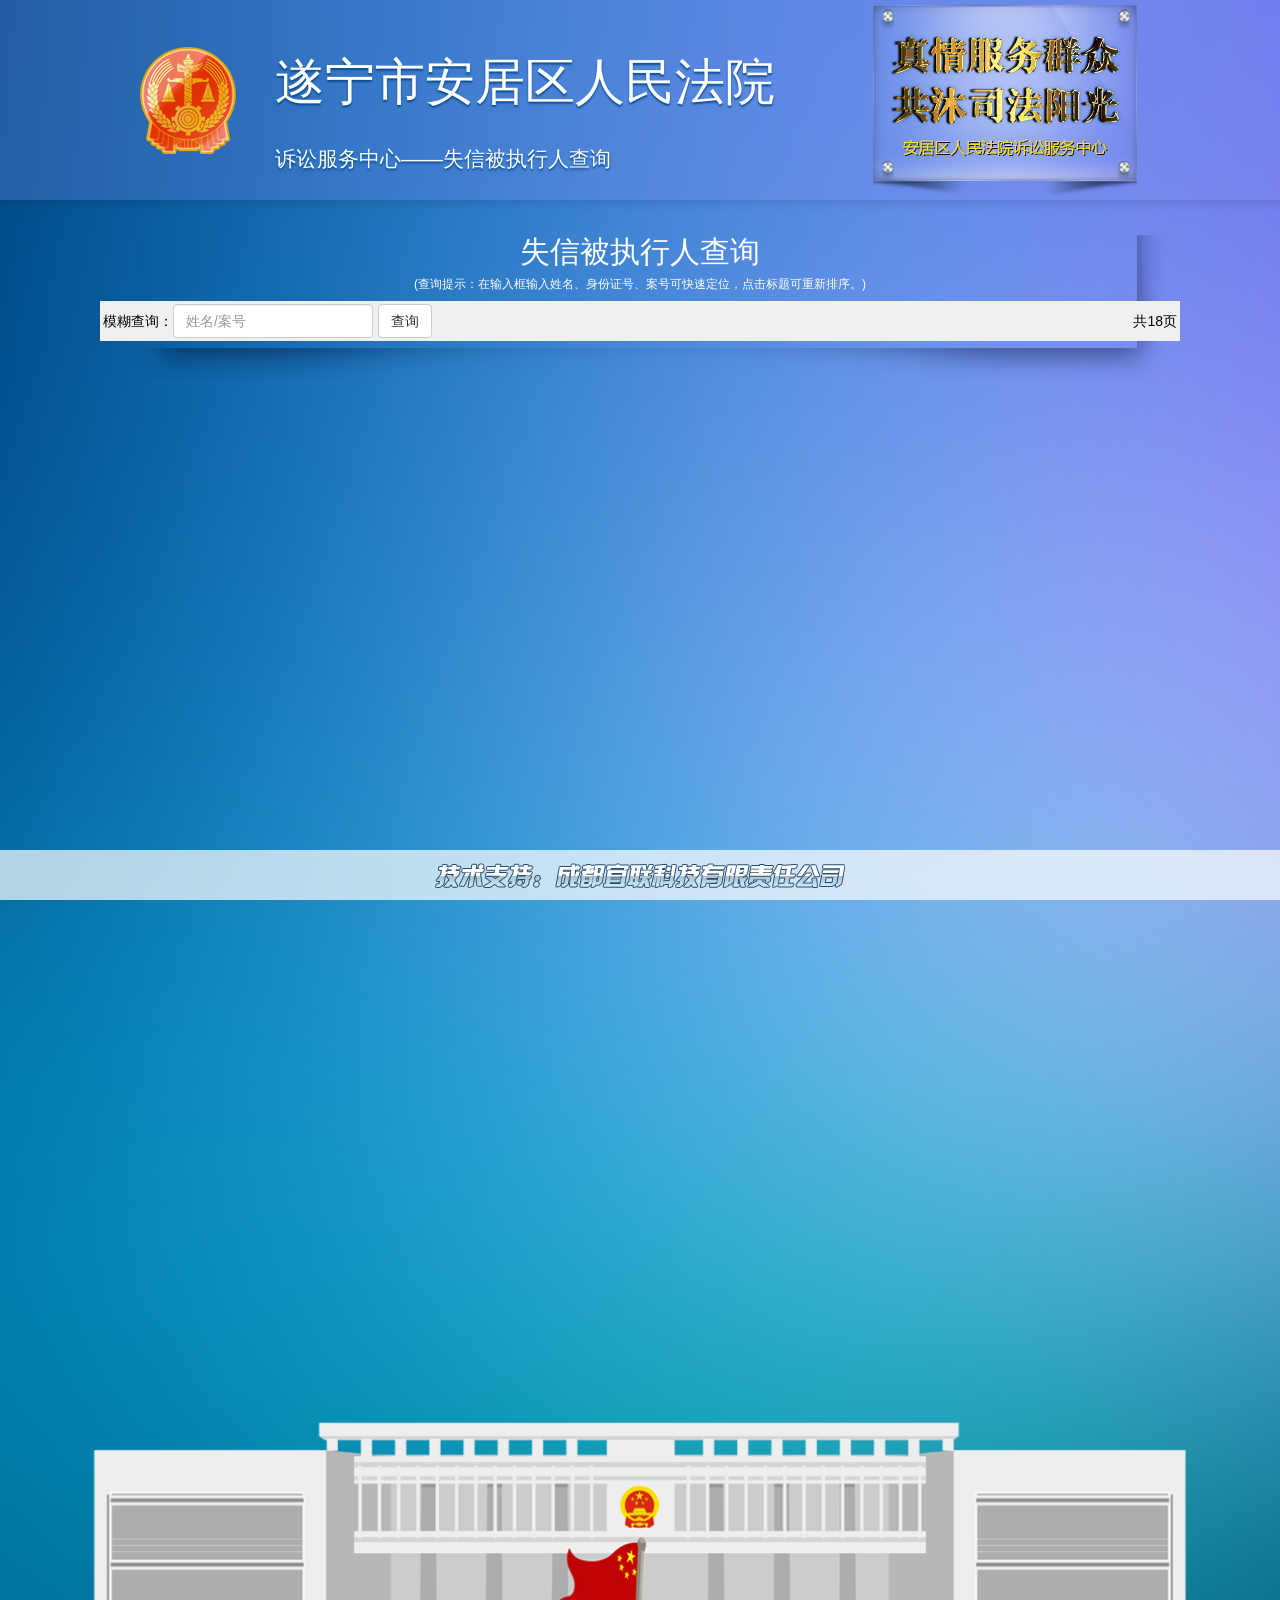
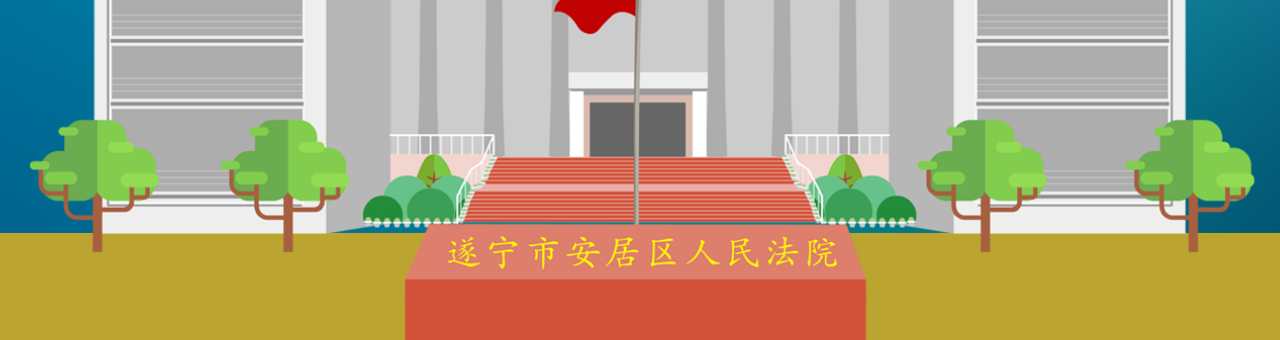
==== Web/shixin/index.html @ 96f82536 "mbmhjmhjmjhkh" ====
﻿<!DOCTYPE html>
<html>
<head>
    <meta charset="utf-8">
    <meta name="viewport" content="width=device-width, initial-scale=1.0, maximum-scale=1, user-scalable=no">
    <meta name="description" content="">
    <meta name="Copyright" content="宜联科技" />
    <meta name="author" content="">

    <link rel="shortcut icon" href="../images/favicon/favicon.png" type="image/x-icon">
    <link rel="icon" href="../images/favicon/favicon.png" type="image/x-icon">

    <title>遂宁市安居区人民法院</title>

    <!--Library Styles-->
    <!--<link href="../css/normalize.css" rel="stylesheet" type="text/css" />
    <link href="../css/bootstrap.min.css" rel="stylesheet" type="text/css" />-->
    <!--<link href="../css/main.css" rel="stylesheet">-->

    <link href="css/bootstrap.min.css" rel="stylesheet" />
    <link href="css/normalize.css" rel="stylesheet" />
    <link href="css/shixin.css" rel="stylesheet" />
    <link href="css/shixin.css" rel="stylesheet" />
 
    <style>
        table tr {
            border:1px solid #ffffff;
        }
          table tr td{
            border:1px solid #ffffff;
        }
        .first_tr_td{
            width:20%;
        }
        .other_td{
            text-align:left;
            padding: 5px;
            color:white;
            font-size:18px;
            font-weight:100;
        }
         .other_td strong{
             font-size:18px;
         }
    </style>
</head>
<body>
    <div class="headbox">
        <div class="header">
            <div class="fyname row text-left vertical-middle-sm">
                <div class="col-sm-8 text-left">
                    <h1>遂宁市安居区人民法院</h1>
                    <p class="lead">诉讼服务中心——失信被执行人查询</p>
                </div>
                <div class="bp col-sm-8"></div>
            </div>
        </div>
    </div>
    <div class="mainpage">
        <div class="wrapper">
            <div class="shixintab gallery">
                <div class="title"><h2>失信被执行人查询</h2></div>
                <div class="title"><h6>(查询提示：在输入框输入姓名、身份证号、案号可快速定位，点击标题可重新排序。)</h6></div>
                <table class="display dTable" id="sxrTable" cellspacing="0" style="width:100%;">
                    <!--<tr>
                        <td rowspan="6" class="first_tr_td">
                            <img src="../Images/2017-05/20170515095231704.jpg" />
                        </td>
                        <td class="other_td">
                        <strong style="">执行案号:</strong>
                      尽快发货尽快回复空间十分健康和房价开始反抗精神凤凰健康尽快发货尽快回复空间十分健康和房价开始反抗精神凤凰健康尽快发货尽快回复空间十分健康和房价开始反抗精神凤凰健康尽快发货尽快回复空间十分健康和房价开始反抗精神凤凰健康尽快发货尽快回复空间十分健康和房价开始反抗精神凤凰健康尽快发货尽快回复空间十分健康和房价开始反抗精神凤凰健康
                        </td>
                    </tr>
                    <tr>
                        <td class="other_td"><strong>被执行人:</strong>沪电股份</td>
                    </tr>
                    <tr>
                        <td class="other_td"><strong>证件号码:</strong>513022199308110233</td>
                    </tr>
                    <tr>
                        <td class="other_td"><strong>&nbsp;&nbsp;&nbsp;&nbsp;&nbsp;&nbsp;义务:</strong>给付</td>
                    </tr>
                    <tr>
                        <td class="other_td"><strong>履行情况:</strong>全部未履行</td>
                    </tr>
                    <tr>
                        <td class="other_td"><strong>具体情形:</strong>反抗精神凤凰健康尽快发货尽快回复空间十分健康和房价开始反抗精神凤凰健康</td>
                    </tr>-->  
                </table>
                <div class="title" style="background-color:#F0F0F0;height:40px;padding:3px;">
                    <span style="display:block;float:left;color:black;margin-top: 3px">模糊查询：</span>
                    <input type="text" class="form-control" placeholder="姓名/案号" id="searchText" style="width:200px; float:left">
                    <button type="button" class="btn btn-default" style="display:block;float:left;margin-left:5px;" id="searchBtn">查询</button>
                    <span style="display:block;float:right;color:black;margin-top: 3px">共<span id="total">18</span>页</span>
                    <div class="btn-group" style="float:right" id="btn">
                        <!--<button type="button" class="btn btn-default">第一页</button>
                        <button type="button" class="btn btn-default">上一页</button>
                        <button type="button" class="btn btn-default"> 1</button>
                        <button type="button" class="btn btn-default"> 2</button>
                        <button type="button" class="btn btn-default"> 3</button>
                        <button type="button" class="btn btn-default"> 3</button>
                        <button type="button" class="btn btn-default"> 3</button>
                        <button type="button" class="btn btn-default">下一页</button>
                        <button type="button" class="btn btn-default">最后一页</button>-->
                    </div>
                </div>
               
            </div>
        </div>
    </div>
 <div class="footer divbgtransparent_white7"><div class="copyrights"></div></div>
</body>
</html>
<script src="../Scripts/jquery-1.12.4.js"></script>
<script type="text/javascript">
    $(function () {
        domin.loadData(true);
        domin.search();
    });

    var domin = (function (obj) { return obj; }(new function () {
        var VirtualDirectory = "";

        var params = {
            url: VirtualDirectory + '/Admin/Sxr/ListBySxr',
            page: 1,
            rows: 3,
            sort: 'ID',
            searchText:'',
        }

        //加载数据
        function loadData(IsCalculate) {
            $('#sxrTable').html('');
            $.ajax({
                url: params.url,
                data: params,
                type: 'POST',
                dataType: 'json',
                async: true,
                success: function (r) {
                    if (r.rows.length > 0) {
                        var html = [];
                        $(r.rows).each(function () {
                            var iExecuteState = this.iExecuteState;
                            var iExecuteStateName = "";
                            switch (iExecuteState) {
                                case 1: iExecuteStateName = "部分履行"; break;
                                case 2: iExecuteStateName = "全部未履行"; break;
                            }
                            var bSexName = this.bSex == true ? "男" : "女";
                            html.push('<tr>');
                            if (this.UserPic)
                                html.push('<td rowspan="6" class="first_tr_td"><img src="' + VirtualDirectory + this.UserPic + '" /></td>');
                            else
                                html.push('<td rowspan="6" class="first_tr_td"><img src="' + VirtualDirectory +'/Images/nopic.jpg'+'" /></td>');
                            html.push('<td class="other_td"><strong style="">执行案号:</strong>' + this.CaseNum + '</td>');
                            html.push('</tr>');
                            html.push('<tr><td class="other_td"><strong>被执行人:</strong>' + this.RealName +"("+bSexName+','+this.iAges+')'+'</td></tr>');
                            html.push('<tr><td class="other_td"><strong>证件号码:</strong>' + this.IDCard + '</td></tr>');
                            html.push('<tr><td class="other_td"><strong>&nbsp;&nbsp;&nbsp;&nbsp;&nbsp;&nbsp;义务:</strong>' + this.CaseBiaodi+ '</td></tr>');
                            html.push('<tr><td class="other_td"><strong>履行情况:</strong>' + iExecuteStateName + '</td></tr>');
                            html.push('<tr><td class="other_td"><strong>具体情形:</strong>' + this.sCase + '</td></tr>');
                        });
                        $('#sxrTable').append(html.join(''));
                    }
                    //计算分页
                    if (IsCalculate)
                        Calculate(r.total);

                },
                // jqXHR 是经过jQuery封装的XMLHttpRequest对象
                // textStatus 可能为null、 'timeout（超时）'、 'error（错误）'、 'abort(中止)'和'parsererror（解析错误)'等
                // errorMsg 是错误信息字符串(响应状态的文本描述部分，例如'Not Found'或'Internal Server Error')
                error: function (jqXHR, textStatus, errorMsg) {
                    switch (jqXHR.status) {
                        case 404: alert('链接地址错误!'); break;
                        case 500: alert('服务器内部错误!'); break;
                        default: alert(jqXHR.status + ":" + jqXHR.statusText);
                    }
                }
            });
        }

        //按钮的显示计算
        function Calculate(total) {
            $('#btn').html('');
            var yushu = total % (params.rows);
            var num = parseInt(total / params.rows);
            if (yushu > 0) num = num + 1;
            $('#total').text(num);//计算页数
            var btnHtml = [];
            btnHtml.push('<button type="button" class="btn btn-default firstPage">第一页</button>');
            btnHtml.push('<button type="button" class="btn btn-default prePage disabled">上一页</button>');
            for (var i = 1; i <= num; i++) {
                if (i >= 7) {
                    btnHtml.push('<button type="button" class="btn btn-default">...</button>');
                    break;
                }
                else
                    if (i == 1)
                        btnHtml.push('<button type="button" class="btn btn-primary mybtn">' + i + '</button>');
                    else
                        btnHtml.push('<button type="button" class="btn btn-default mybtn">' + i + '</button>');
            }
            if (num == 1) {
                btnHtml.push('<button type="button" class="btn btn-default nextPage disabled">下一页</button>');
            }
            else
                btnHtml.push('<button type="button" class="btn btn-default nextPage">下一页</button>');
            btnHtml.push('<button type="button" class="btn btn-default LastPage">最后一页</button>');
            $('#btn').append(btnHtml.join(''));

            //绑定事件 
            $('.firstPage').on("click", function () {
                $('.btn-primary').removeClass('btn-primary').addClass('btn-default');
                if (num >= 1) {
                    $('.prePage').next().addClass("btn-primary");
                    params.page = 1;
                    loadData(false);
                }
              
            });

            //上一页
            $('.prePage').on("click", function () {
                $('.nextPage').removeClass('disabled');
                var selected = parseInt($('.btn-primary').text());
                var thisBtn = $('.btn-primary');
                if (selected <= 6) {
                    if (selected == 6) $(thisBtn).text("....");
                    $('.btn-primary').removeClass("btn-primary").addClass("btn-default");
                    $(thisBtn).prev().removeClass("btn-default").addClass("btn-primary");
                    if (selected == 2)
                        $('.prePage').addClass('disabled');
                }
                else {
                    $(thisBtn).text(selected-1);
                }
               
                //加载数据
                params.page = selected-1;
                loadData(false);
            });

            //下一页
            $('.nextPage').on("click", function () {      
                if (num > 1) $('.prePage').removeClass('disabled');
                var selected = parseInt($('.btn-primary').text());
                if (num == selected+1) $(this).addClass('disabled');
                var thisbtn = $('.btn-primary');
                if (selected < 6) {
                    $('.btn-primary').next().removeClass("btn-default").addClass("btn-primary");
                    $(thisbtn).removeClass("btn-primary").addClass("btn-default");
                }
                else {
                    if (selected < num) {
                        if (selected == 6) {
                            $('.btn-primary').next().removeClass("btn-default").addClass("btn-primary");
                            $(thisbtn).removeClass("btn-primary").addClass("btn-default");
                            $(thisbtn).next().text(selected + 1);
                        }
                        else
                            $(thisbtn).text(selected + 1);
                        if (selected == num - 1)
                            $('.nextPage').addClass('disabled')
                    }
                }

                //加载数据
                params.page = selected + 1;
                loadData(false);

            });

            //最后一页
            $('.LastPage').on("click", function () {
                if (num != 1) $('.prePage').removeClass('disabled');
                $('.btn-primary').removeClass('btn-primary').addClass('btn-default');
                $('.nextPage').addClass('disabled');
                $('.nextPage').prev().text(num);
                $('.nextPage').prev().addClass('btn-primary');;
                params.page = num;
                loadData(false);
            });

            //按钮点击
            $('.mybtn').on("click", function () {
           
                var select = $(this).text();
                $('.nextPage').prev().removeClass('btn-primary').addClass('btn-default');
                $('.nextPage').prev().text("...");
                $('.mybtn').removeClass('btn-primary').addClass("btn-default");
                $(this).addClass('btn-primary');


                params.page = select;
                loadData(false);
            })
        }

        //模糊查询
        function search() {
            $('#searchBtn').on("click", function () {
                var searchText = $("#searchText").val();
                params.searchText = searchText;
                params.page = 1;
                loadData(true)
            })
        }

        return {
            loadData: loadData,
            search: search
        }

    }));
</script>
---- Web/shixin/css/shixin.css ----
body {
	font-family:"Microsoft YaHei",'Open Sans',"宋体",Verdana, Arial, Helvetica, sans-serif;
	line-height:2;
	margin:0 auto;
	padding: 0px;
	text-align:center;
	background: url(../images/bg.png) no-repeat center top;
	/*拉升背景*/
	background-size: cover;
	-webkit-background-size: cover;
	-o-background-size: cover;
	-moz-background-size: cover;
	-ms-background-size: cover;
	}
/*背景透明*/
.divbgtransparent{
	background:rgba(255, 255, 255, 0.3) none repeat scroll 0 0 !important;/*实现FF背景透明，文字不透明*/
	filter:Alpha(opacity=30); background:#fff;/*实现IE背景透明*/
	}
.divbgtransparent p{
	position:relative;
	}/*实现IE文字不透明*/
.divbgtransparent_blue{
	background:rgba(2, 25, 61, 0.7) none repeat scroll 0 0 !important;/*实现FF背景透明，文字不透明*/
	filter:Alpha(opacity=70); background:#010f25;/*实现IE背景透明*/
	}
.divbgtransparent_white7{
	background:rgba(255, 2555, 255, 0.7) none repeat scroll 0 0 !important;/*实现FF背景透明，文字不透明*/
	filter:Alpha(opacity=70); background:#ffffff;/*实现IE背景透明*/
	}
.textshadow{text-shadow:2px  2px 2px #404141;}
/*盒子阴影*/
.boxshadow1{
	-moz-box-shadow: 2px  4px  5px  #d7d7d7;
	-webkit-box-shadow: 2px  4px  5px  #d7d7d7;
	box-shadow: 2px  4px  5px  #d7d7d7;
	}	
/********** header **********/
.headbox{
	color:#FFF;
	width: 100%;
	height: 215px;
	overflow:hidden;
	background:url(../images/headbg.png) repeat-x top;
	}
.header{
	margin:0 auto;
	width:1080px;
	height:200px;
	}
.fyname{
	margin: 0 auto 0 40px;
	position: relative;
	top: 50%;/*垂直居中*/
	/*left: 50%;*//*水平居中*/
	/*transform: translate(-50%, -50%);*//*垂直水平居中*/
	transform:translateY(-50%);
	width: auto;
	padding-left:120px;
	background: url(../images/fahui.png) no-repeat left center;
	text-shadow:0px 2px 2px #084c8c;/*文字阴影*/
	}
.fyname h1{
	margin-top:50px;
	font-family:'时尚中黑简体','微软雅黑';
	font-size:50px;
	}
.bp{
	width:264px;
	height:190px;
	margin-right:40px;
	background:url(../images/bp.png) no-repeat center center;
	}
/********** main **********/
.mainpage{
	margin:0 auto;
	width:1080px;
	height:1705px;
	}
.shixintab{
	/*min-height:1187px;*/
	padding:0 0 29px 0;
	margin:0 auto;
	border:0;
	background:url(../images/tabbg.png) no-repeat center bottom;
	background-size: cover;
	-webkit-background-size: cover;
	-o-background-size: cover;
	-moz-background-size: cover;
	-ms-background-size: cover;
	}
.shixintab .title{
	margin-bottom:10px;
	color:#FFF;
	}
.dTable thead tr{
	text-align:center;
	}
.dTable th{
	height:40px;
	line-height:40px;
	text-align:center;
	}
/*table.display tr { border-bottom: 1px solid #fff; }
table.display td { border-left: 1px solid #fff; }
table.display td:first-child { border-left: none; }
table.display tr.odd.gradeA { background-color: transparent; }
table.display tr.even.gradeA { background-color: #transparent; }
table.display tr.odd.gradeC { background-color: #transparent; }
table.display tr.even.gradeC { background-color: #transparent; }
table.display tr.odd.gradeX { background-color: #transparent; }
table.display tr.even.gradeX { background-color: #transparent; }
table.display tr.odd.gradeU { background-color: #transparent; }
table.display tr.even.gradeU { background-color: #transparent; }

tr.odd { background-color: #transparent; }
tr.even { background-color: transparent; }*/
/********** footer **********/
.footer{
	width:100%;
	height:50px;
	margin:0 auto;
	position:fixed;
	bottom:0;
	}
.copyrights{
	margin: 0 auto;
	width: 1080px;
	height: 50px;
	line-height: 50px;
	background:url(../images/company.png) no-repeat center center;
}
---- Web/shixin/css/shixin.css ----
body {
	font-family:"Microsoft YaHei",'Open Sans',"宋体",Verdana, Arial, Helvetica, sans-serif;
	line-height:2;
	margin:0 auto;
	padding: 0px;
	text-align:center;
	background: url(../images/bg.png) no-repeat center top;
	/*拉升背景*/
	background-size: cover;
	-webkit-background-size: cover;
	-o-background-size: cover;
	-moz-background-size: cover;
	-ms-background-size: cover;
	}
/*背景透明*/
.divbgtransparent{
	background:rgba(255, 255, 255, 0.3) none repeat scroll 0 0 !important;/*实现FF背景透明，文字不透明*/
	filter:Alpha(opacity=30); background:#fff;/*实现IE背景透明*/
	}
.divbgtransparent p{
	position:relative;
	}/*实现IE文字不透明*/
.divbgtransparent_blue{
	background:rgba(2, 25, 61, 0.7) none repeat scroll 0 0 !important;/*实现FF背景透明，文字不透明*/
	filter:Alpha(opacity=70); background:#010f25;/*实现IE背景透明*/
	}
.divbgtransparent_white7{
	background:rgba(255, 2555, 255, 0.7) none repeat scroll 0 0 !important;/*实现FF背景透明，文字不透明*/
	filter:Alpha(opacity=70); background:#ffffff;/*实现IE背景透明*/
	}
.textshadow{text-shadow:2px  2px 2px #404141;}
/*盒子阴影*/
.boxshadow1{
	-moz-box-shadow: 2px  4px  5px  #d7d7d7;
	-webkit-box-shadow: 2px  4px  5px  #d7d7d7;
	box-shadow: 2px  4px  5px  #d7d7d7;
	}	
/********** header **********/
.headbox{
	color:#FFF;
	width: 100%;
	height: 215px;
	overflow:hidden;
	background:url(../images/headbg.png) repeat-x top;
	}
.header{
	margin:0 auto;
	width:1080px;
	height:200px;
	}
.fyname{
	margin: 0 auto 0 40px;
	position: relative;
	top: 50%;/*垂直居中*/
	/*left: 50%;*//*水平居中*/
	/*transform: translate(-50%, -50%);*//*垂直水平居中*/
	transform:translateY(-50%);
	width: auto;
	padding-left:120px;
	background: url(../images/fahui.png) no-repeat left center;
	text-shadow:0px 2px 2px #084c8c;/*文字阴影*/
	}
.fyname h1{
	margin-top:50px;
	font-family:'时尚中黑简体','微软雅黑';
	font-size:50px;
	}
.bp{
	width:264px;
	height:190px;
	margin-right:40px;
	background:url(../images/bp.png) no-repeat center center;
	}
/********** main **********/
.mainpage{
	margin:0 auto;
	width:1080px;
	height:1705px;
	}
.shixintab{
	/*min-height:1187px;*/
	padding:0 0 29px 0;
	margin:0 auto;
	border:0;
	background:url(../images/tabbg.png) no-repeat center bottom;
	background-size: cover;
	-webkit-background-size: cover;
	-o-background-size: cover;
	-moz-background-size: cover;
	-ms-background-size: cover;
	}
.shixintab .title{
	margin-bottom:10px;
	color:#FFF;
	}
.dTable thead tr{
	text-align:center;
	}
.dTable th{
	height:40px;
	line-height:40px;
	text-align:center;
	}
/*table.display tr { border-bottom: 1px solid #fff; }
table.display td { border-left: 1px solid #fff; }
table.display td:first-child { border-left: none; }
table.display tr.odd.gradeA { background-color: transparent; }
table.display tr.even.gradeA { background-color: #transparent; }
table.display tr.odd.gradeC { background-color: #transparent; }
table.display tr.even.gradeC { background-color: #transparent; }
table.display tr.odd.gradeX { background-color: #transparent; }
table.display tr.even.gradeX { background-color: #transparent; }
table.display tr.odd.gradeU { background-color: #transparent; }
table.display tr.even.gradeU { background-color: #transparent; }

tr.odd { background-color: #transparent; }
tr.even { background-color: transparent; }*/
/********** footer **********/
.footer{
	width:100%;
	height:50px;
	margin:0 auto;
	position:fixed;
	bottom:0;
	}
.copyrights{
	margin: 0 auto;
	width: 1080px;
	height: 50px;
	line-height: 50px;
	background:url(../images/company.png) no-repeat center center;
}
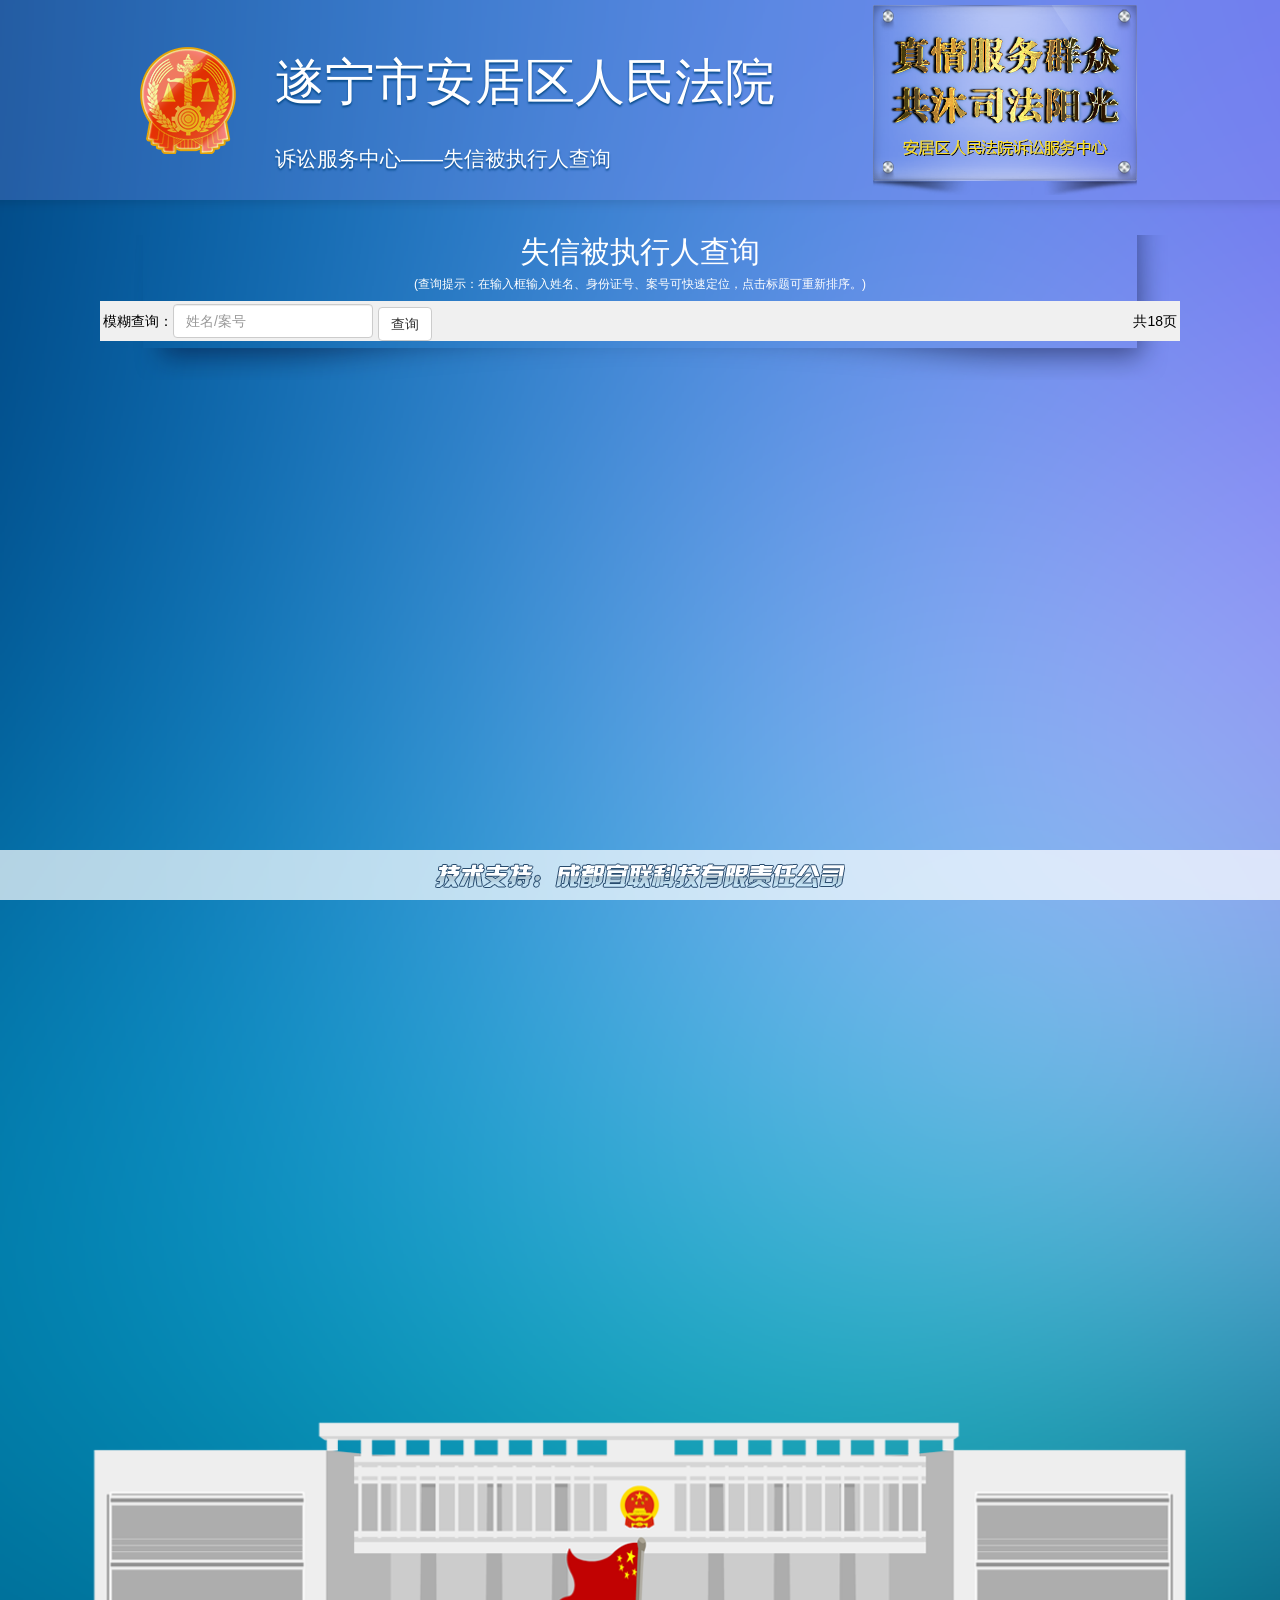
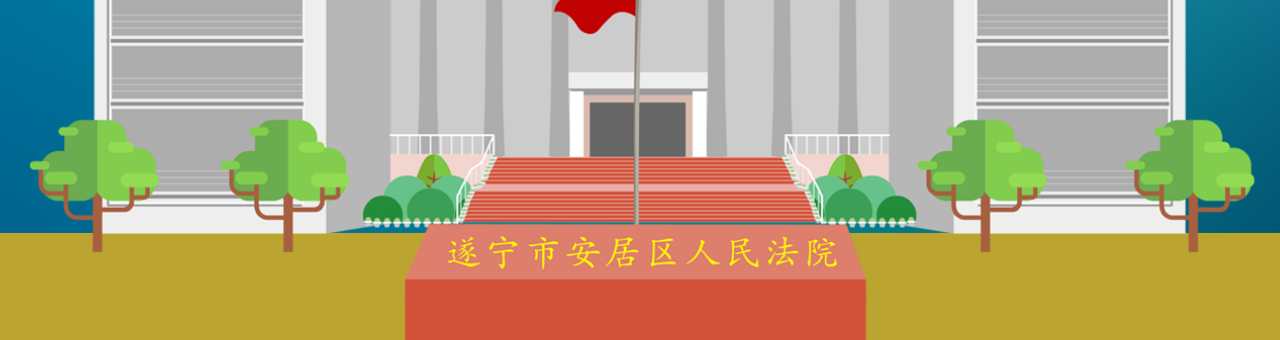
==== commit c38a5cc6: "gfgf" ====
--- a/Web/shixin/index.html
+++ b/Web/shixin/index.html
@@ -90,7 +90,7 @@
                 <div class="title" style="background-color:#F0F0F0;height:40px;padding:3px;">
                     <span style="display:block;float:left;color:black;margin-top: 3px">模糊查询：</span>
                     <input type="text" class="form-control" placeholder="姓名/案号" id="searchText" style="width:200px; float:left">
-                    <button type="button" class="btn btn-default" style="display:block;float:left;margin-left:5px;" id="searchBtn">查询</button>
+                    <button type="button" class="btn btn-default" style="display:block;float:left;margin-left:5px;margin-top: 3px" id="searchBtn">查询</button>
                     <span style="display:block;float:right;color:black;margin-top: 3px">共<span id="total">18</span>页</span>
                     <div class="btn-group" style="float:right" id="btn">
                         <!--<button type="button" class="btn btn-default">第一页</button>
@@ -286,7 +286,7 @@
 
             //按钮点击
             $('.mybtn').on("click", function () {
-           
+                $('.nextPage').removeClass('disabled');
                 var select = $(this).text();
                 $('.nextPage').prev().removeClass('btn-primary').addClass('btn-default');
                 $('.nextPage').prev().text("...");
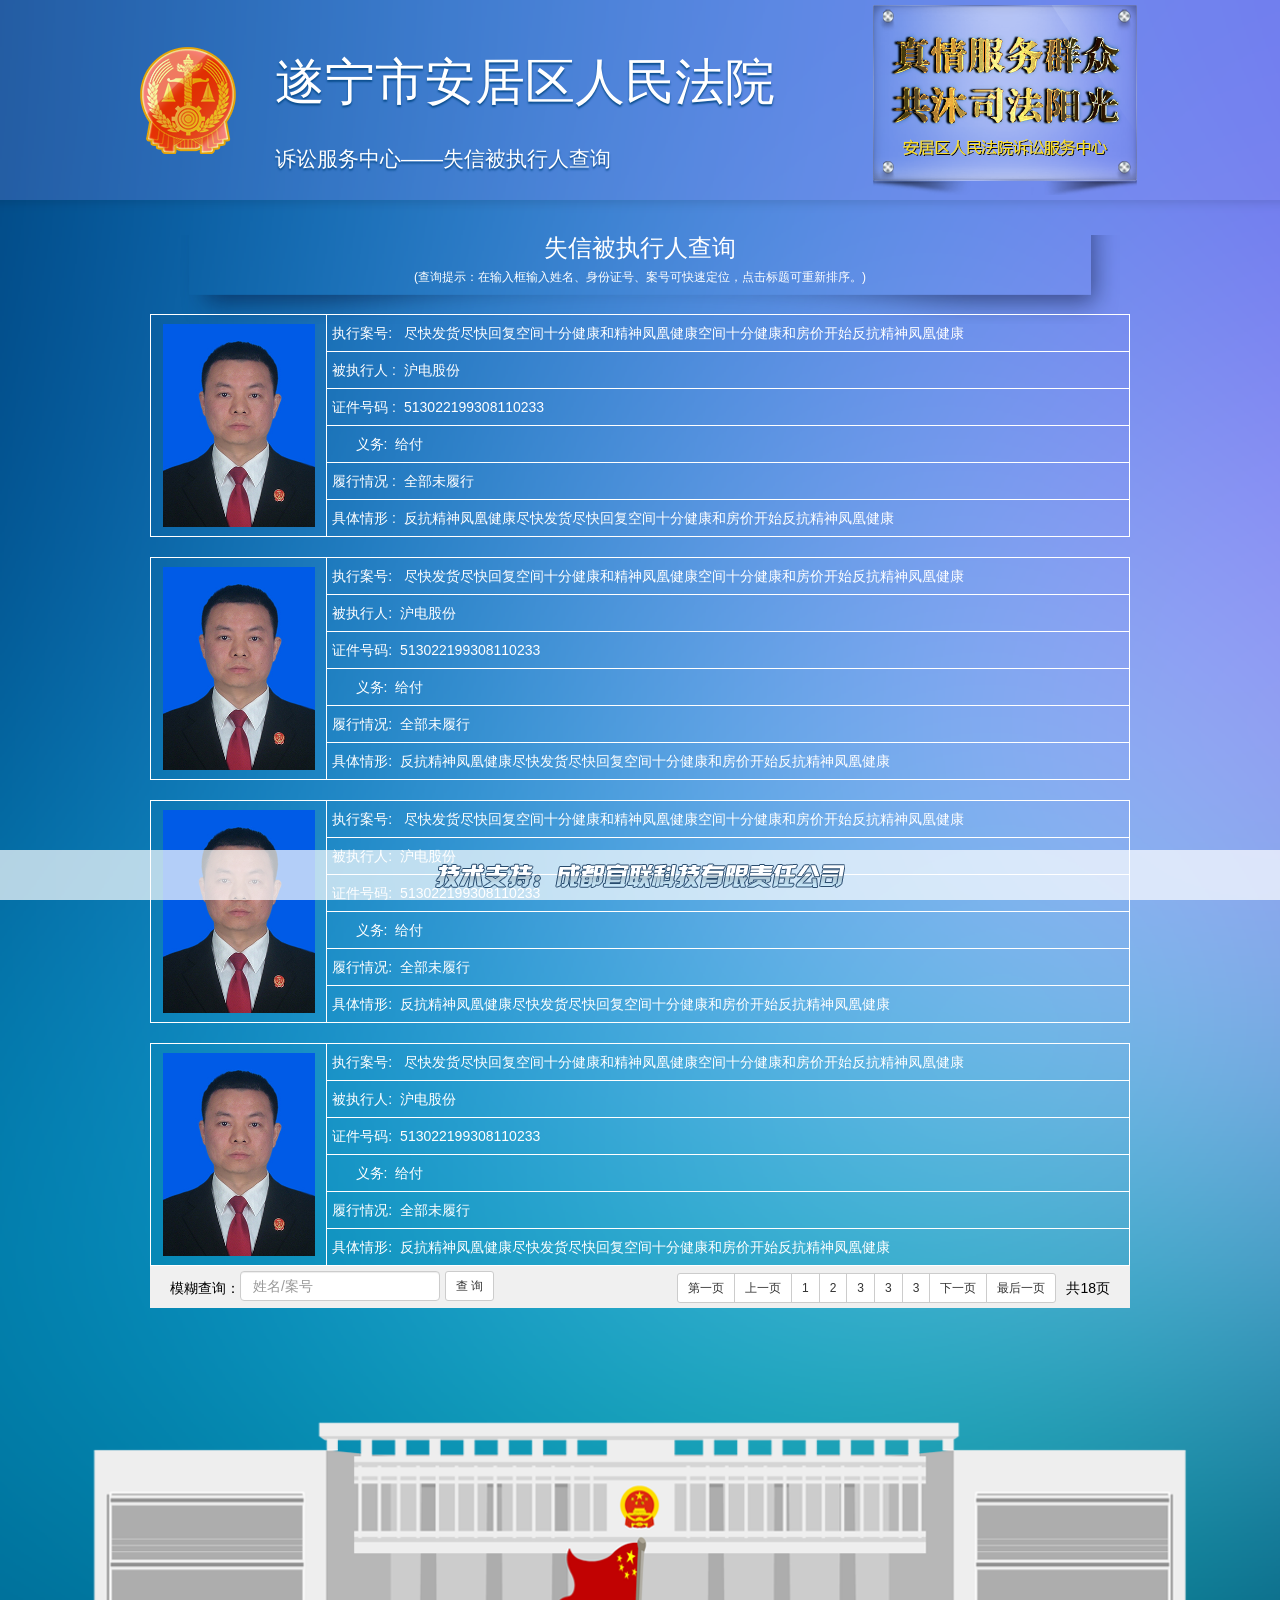
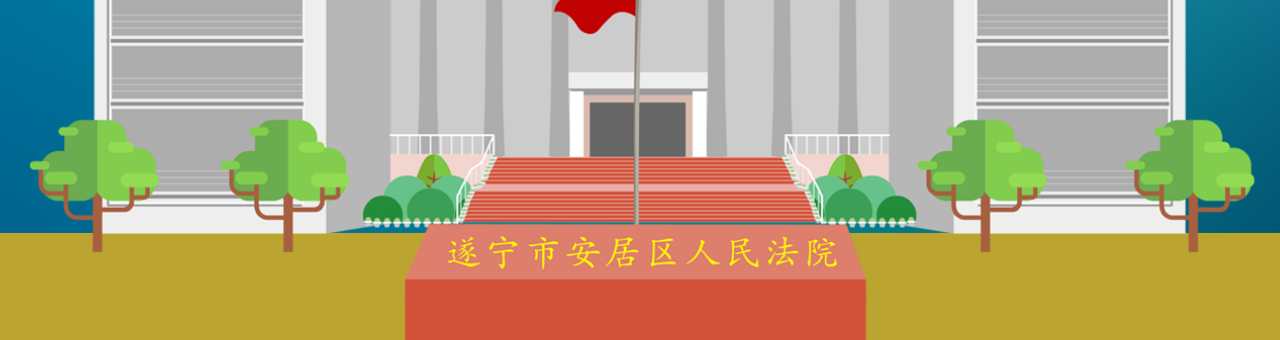
==== commit 3d1d66a2: "564646456" ====
--- a/Web/shixin/index.html
+++ b/Web/shixin/index.html
@@ -20,28 +20,39 @@
     <link href="css/bootstrap.min.css" rel="stylesheet" />
     <link href="css/normalize.css" rel="stylesheet" />
     <link href="css/shixin.css" rel="stylesheet" />
-    <link href="css/shixin.css" rel="stylesheet" />
  
     <style>
         table tr {
             border:1px solid #ffffff;
+            /*background-color: #D5D5D5*/
+            
         }
           table tr td{
             border:1px solid #ffffff;
+            padding:1px 5px
         }
         .first_tr_td{
-            width:20%;
-        }
+            width:18%;
+        }
+ 
         .other_td{
             text-align:left;
-            padding: 5px;
+       
+
             color:white;
-            font-size:18px;
+            font-size:14px;
             font-weight:100;
         }
          .other_td strong{
-             font-size:18px;
+             font-size:14px;
+             margin-right:8px
          }
+        .first_tr_td img {
+            width: 100%;
+            padding: 5% 4%;
+        }
+          /*tr:nth-child(odd){background-color:#ffffff; #2E7BC6}
+        tr:nth-child(even){background-color:#F0F0F0;}*/
     </style>
 </head>
 <body>
@@ -57,54 +68,146 @@
         </div>
     </div>
     <div class="mainpage">
-        <div class="wrapper">
+        <div class="wrapper" style="margin:0 50px">
             <div class="shixintab gallery">
-                <div class="title"><h2>失信被执行人查询</h2></div>
-                <div class="title"><h6>(查询提示：在输入框输入姓名、身份证号、案号可快速定位，点击标题可重新排序。)</h6></div>
-                <table class="display dTable" id="sxrTable" cellspacing="0" style="width:100%;">
-                    <!--<tr>
-                        <td rowspan="6" class="first_tr_td">
-                            <img src="../Images/2017-05/20170515095231704.jpg" />
-                        </td>
-                        <td class="other_td">
+                <div class="title"><h3>失信被执行人查询</h3></div>
+                <div class="title"><h6>(查询提示：在输入框输入姓名、身份证号、案号可快速定位，点击标题可重新排序。)</h6>
+                </div>
+          
+               
+            </div>
+            <table class="display dTable" id="sxrTable" cellspacing="0" style="width:100%;margin-top:-10px; collapse;margin-bottom:20px">
+                <tr>
+                    <td rowspan="6" class="first_tr_td">
+                        <img style="width:100%;" src="../Images/2017-05/20170515095231704.jpg" />
+                    </td>
+                    <td class="other_td">
                         <strong style="">执行案号:</strong>
-                      尽快发货尽快回复空间十分健康和房价开始反抗精神凤凰健康尽快发货尽快回复空间十分健康和房价开始反抗精神凤凰健康尽快发货尽快回复空间十分健康和房价开始反抗精神凤凰健康尽快发货尽快回复空间十分健康和房价开始反抗精神凤凰健康尽快发货尽快回复空间十分健康和房价开始反抗精神凤凰健康尽快发货尽快回复空间十分健康和房价开始反抗精神凤凰健康
-                        </td>
-                    </tr>
-                    <tr>
-                        <td class="other_td"><strong>被执行人:</strong>沪电股份</td>
-                    </tr>
-                    <tr>
-                        <td class="other_td"><strong>证件号码:</strong>513022199308110233</td>
-                    </tr>
-                    <tr>
-                        <td class="other_td"><strong>&nbsp;&nbsp;&nbsp;&nbsp;&nbsp;&nbsp;义务:</strong>给付</td>
-                    </tr>
-                    <tr>
-                        <td class="other_td"><strong>履行情况:</strong>全部未履行</td>
-                    </tr>
-                    <tr>
-                        <td class="other_td"><strong>具体情形:</strong>反抗精神凤凰健康尽快发货尽快回复空间十分健康和房价开始反抗精神凤凰健康</td>
-                    </tr>-->  
-                </table>
-                <div class="title" style="background-color:#F0F0F0;height:40px;padding:3px;">
-                    <span style="display:block;float:left;color:black;margin-top: 3px">模糊查询：</span>
-                    <input type="text" class="form-control" placeholder="姓名/案号" id="searchText" style="width:200px; float:left">
-                    <button type="button" class="btn btn-default" style="display:block;float:left;margin-left:5px;margin-top: 3px" id="searchBtn">查询</button>
-                    <span style="display:block;float:right;color:black;margin-top: 3px">共<span id="total">18</span>页</span>
-                    <div class="btn-group" style="float:right" id="btn">
-                        <!--<button type="button" class="btn btn-default">第一页</button>
-                        <button type="button" class="btn btn-default">上一页</button>
-                        <button type="button" class="btn btn-default"> 1</button>
-                        <button type="button" class="btn btn-default"> 2</button>
-                        <button type="button" class="btn btn-default"> 3</button>
-                        <button type="button" class="btn btn-default"> 3</button>
-                        <button type="button" class="btn btn-default"> 3</button>
-                        <button type="button" class="btn btn-default">下一页</button>
-                        <button type="button" class="btn btn-default">最后一页</button>-->
-                    </div>
+                        尽快发货尽快回复空间十分健康和精神凤凰健康空间十分健康和房价开始反抗精神凤凰健康
+                    </td>
+                </tr>
+                <tr>
+                    <td class="other_td"><strong>被执行人 :</strong>沪电股份</td>
+                </tr>
+                <tr>
+                    <td class="other_td"><strong>证件号码 :</strong>513022199308110233</td>
+                </tr>
+                <tr>
+                    <td class="other_td"><strong>&nbsp;&nbsp;&nbsp;&nbsp;&nbsp;&nbsp;义务:</strong>给付</td>
+                </tr>
+                <tr>
+                    <td class="other_td"><strong>履行情况 :</strong>全部未履行</td>
+                </tr>
+                <tr >
+                    <td class="other_td"><strong>具体情形 :</strong>反抗精神凤凰健康尽快发货尽快回复空间十分健康和房价开始反抗精神凤凰健康</td>
+                </tr>
+          
+                 
+         
+            </table>
+
+            <table class="display dTable" id="sxrTable" cellspacing="0" style="width:100%;border-collapse: collapse;margin-bottom:20px">
+                <tr>
+                    <td rowspan="6" class="first_tr_td">
+                        <img style="width:100%;" src="../Images/2017-05/20170515095231704.jpg" />
+                    </td>
+                    <td class="other_td">
+                        <strong style="">执行案号:</strong>
+                        尽快发货尽快回复空间十分健康和精神凤凰健康空间十分健康和房价开始反抗精神凤凰健康
+                    </td>
+                </tr>
+                <tr>
+                    <td class="other_td"><strong>被执行人:</strong>沪电股份</td>
+                </tr>
+                <tr>
+                    <td class="other_td"><strong>证件号码:</strong>513022199308110233</td>
+                </tr>
+                <tr>
+                    <td class="other_td"><strong>&nbsp;&nbsp;&nbsp;&nbsp;&nbsp;&nbsp;义务:</strong>给付</td>
+                </tr>
+                <tr>
+                    <td class="other_td"><strong>履行情况:</strong>全部未履行</td>
+                </tr>
+                <tr>
+                    <td class="other_td"><strong>具体情形:</strong>反抗精神凤凰健康尽快发货尽快回复空间十分健康和房价开始反抗精神凤凰健康</td>
+                </tr>
+
+
+
+            </table>
+            <table class="display dTable" id="sxrTable" cellspacing="0" style="width:100%;border-collapse: collapse;margin-bottom:20px">
+                <tr>
+                    <td rowspan="6" class="first_tr_td">
+                        <img style="width:100%;" src="../Images/2017-05/20170515095231704.jpg" />
+                    </td>
+                    <td class="other_td">
+                        <strong style="">执行案号:</strong>
+                        尽快发货尽快回复空间十分健康和精神凤凰健康空间十分健康和房价开始反抗精神凤凰健康
+                    </td>
+                </tr>
+                <tr>
+                    <td class="other_td"><strong>被执行人:</strong>沪电股份</td>
+                </tr>
+                <tr>
+                    <td class="other_td"><strong>证件号码:</strong>513022199308110233</td>
+                </tr>
+                <tr>
+                    <td class="other_td"><strong>&nbsp;&nbsp;&nbsp;&nbsp;&nbsp;&nbsp;义务:</strong>给付</td>
+                </tr>
+                <tr>
+                    <td class="other_td"><strong>履行情况:</strong>全部未履行</td>
+                </tr>
+                <tr>
+                    <td class="other_td"><strong>具体情形:</strong>反抗精神凤凰健康尽快发货尽快回复空间十分健康和房价开始反抗精神凤凰健康</td>
+                </tr>
+
+
+
+            </table>
+            <table class="display dTable" id="sxrTable" cellspacing="0" style="width:100%;border-collapse: collapse">
+                <tr>
+                    <td rowspan="6" class="first_tr_td">
+                        <img style="width:100%;" src="../Images/2017-05/20170515095231704.jpg" />
+                    </td>
+                    <td class="other_td">
+                        <strong style="">执行案号:</strong>
+                        尽快发货尽快回复空间十分健康和精神凤凰健康空间十分健康和房价开始反抗精神凤凰健康
+                    </td>
+                </tr>
+                <tr>
+                    <td class="other_td"><strong>被执行人:</strong>沪电股份</td>
+                </tr>
+                <tr>
+                    <td class="other_td"><strong>证件号码:</strong>513022199308110233</td>
+                </tr>
+                <tr>
+                    <td class="other_td"><strong>&nbsp;&nbsp;&nbsp;&nbsp;&nbsp;&nbsp;义务:</strong>给付</td>
+                </tr>
+                <tr>
+                    <td class="other_td"><strong>履行情况:</strong>全部未履行</td>
+                </tr>
+                <tr>
+                    <td class="other_td"><strong>具体情形:</strong>反抗精神凤凰健康尽快发货尽快回复空间十分健康和房价开始反抗精神凤凰健康</td>
+                </tr>
+            </table>
+            
+       
+            <div class="title clearfix" style="background-color:#F0F0F0;padding:5px 20px;">
+                <span style="display:block;float:left;color:black;margin-top: 3px">模糊查询：</span>
+                <input type="text" class="form-control" placeholder="姓名/案号" id="searchText" style="width:200px; float:left;height:30px">
+                <button type="button" class="btn btn-default btn-sm" style="display:block;float:left;margin-left:5px;" id="searchBtn">查 询</button>
+                <span style="display:block;float:right;color:black;margin-top: 3px;margin-left:10px">共<span id="total">18</span>页</span>
+                <div class="btn-group clearfix" style="float:right;margin-top:2px" id="btn">
+                    <button type="button" class="btn btn-default btn-sm">第一页</button>
+                    <button type="button" class="btn btn-default btn-sm">上一页</button>
+                    <button type="button" class="btn btn-default btn-sm"> 1</button>
+                    <button type="button" class="btn btn-default btn-sm"> 2</button>
+                    <button type="button" class="btn btn-default btn-sm"> 3</button>
+                    <button type="button" class="btn btn-default btn-sm"> 3</button>
+                    <button type="button" class="btn btn-default btn-sm"> 3</button>
+                    <button type="button" class="btn btn-default btn-sm">下一页</button>
+                    <button type="button" class="btn btn-default btn-sm">最后一页</button>
                 </div>
-               
             </div>
         </div>
     </div>
@@ -114,8 +217,8 @@
 <script src="../Scripts/jquery-1.12.4.js"></script>
 <script type="text/javascript">
     $(function () {
-        domin.loadData(true);
-        domin.search();
+        //domin.loadData(true);
+        //domin.search();
     });
 
     var domin = (function (obj) { return obj; }(new function () {
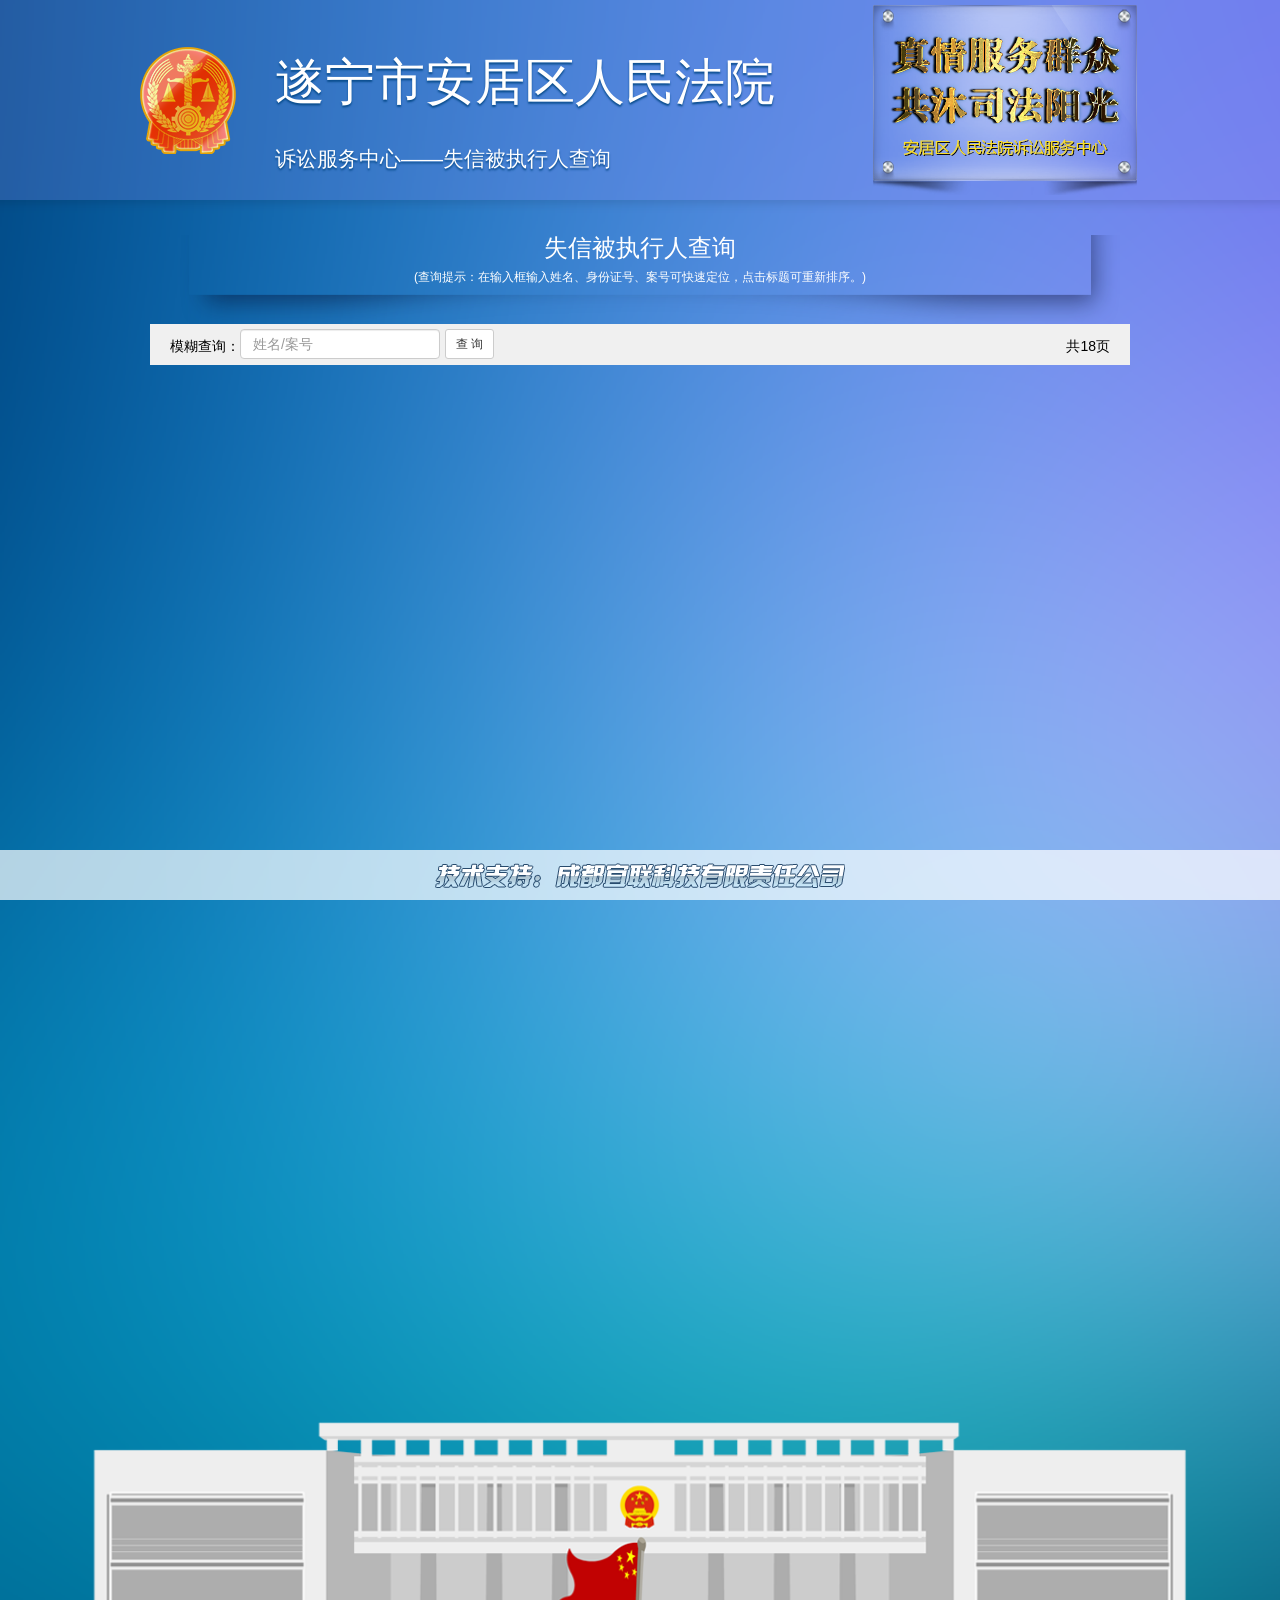
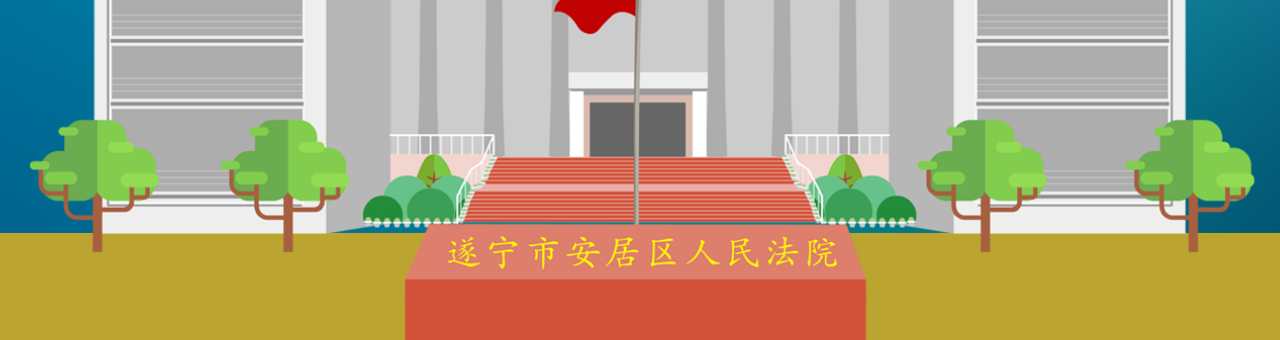
==== commit d744ad9c: "1111111111111" ====
--- a/Web/shixin/index.html
+++ b/Web/shixin/index.html
@@ -71,12 +71,15 @@
         <div class="wrapper" style="margin:0 50px">
             <div class="shixintab gallery">
                 <div class="title"><h3>失信被执行人查询</h3></div>
-                <div class="title"><h6>(查询提示：在输入框输入姓名、身份证号、案号可快速定位，点击标题可重新排序。)</h6>
+                <div class="title">
+                    <h6>(查询提示：在输入框输入姓名、身份证号、案号可快速定位，点击标题可重新排序。)</h6>
                 </div>
-          
-               
+
+
             </div>
-            <table class="display dTable" id="sxrTable" cellspacing="0" style="width:100%;margin-top:-10px; collapse;margin-bottom:20px">
+            <div id="sxrTable">
+            <!--
+            <table class="display dTable" id="sxrTable" cellspacing="0" style="width:100%;border-collapse: collapse">
                 <tr>
                     <td rowspan="6" class="first_tr_td">
                         <img style="width:100%;" src="../Images/2017-05/20170515095231704.jpg" />
@@ -87,110 +90,22 @@
                     </td>
                 </tr>
                 <tr>
-                    <td class="other_td"><strong>被执行人 :</strong>沪电股份</td>
-                </tr>
-                <tr>
-                    <td class="other_td"><strong>证件号码 :</strong>513022199308110233</td>
+                    <td class="other_td"><strong>被执行人:</strong>沪电股份</td>
+                </tr>
+                <tr>
+                    <td class="other_td"><strong>证件号码:</strong>513022199308110233</td>
                 </tr>
                 <tr>
                     <td class="other_td"><strong>&nbsp;&nbsp;&nbsp;&nbsp;&nbsp;&nbsp;义务:</strong>给付</td>
                 </tr>
                 <tr>
-                    <td class="other_td"><strong>履行情况 :</strong>全部未履行</td>
-                </tr>
-                <tr >
-                    <td class="other_td"><strong>具体情形 :</strong>反抗精神凤凰健康尽快发货尽快回复空间十分健康和房价开始反抗精神凤凰健康</td>
-                </tr>
-          
-                 
-         
-            </table>
-
-            <table class="display dTable" id="sxrTable" cellspacing="0" style="width:100%;border-collapse: collapse;margin-bottom:20px">
-                <tr>
-                    <td rowspan="6" class="first_tr_td">
-                        <img style="width:100%;" src="../Images/2017-05/20170515095231704.jpg" />
-                    </td>
-                    <td class="other_td">
-                        <strong style="">执行案号:</strong>
-                        尽快发货尽快回复空间十分健康和精神凤凰健康空间十分健康和房价开始反抗精神凤凰健康
-                    </td>
-                </tr>
-                <tr>
-                    <td class="other_td"><strong>被执行人:</strong>沪电股份</td>
-                </tr>
-                <tr>
-                    <td class="other_td"><strong>证件号码:</strong>513022199308110233</td>
-                </tr>
-                <tr>
-                    <td class="other_td"><strong>&nbsp;&nbsp;&nbsp;&nbsp;&nbsp;&nbsp;义务:</strong>给付</td>
-                </tr>
-                <tr>
                     <td class="other_td"><strong>履行情况:</strong>全部未履行</td>
                 </tr>
                 <tr>
                     <td class="other_td"><strong>具体情形:</strong>反抗精神凤凰健康尽快发货尽快回复空间十分健康和房价开始反抗精神凤凰健康</td>
                 </tr>
-
-
-
-            </table>
-            <table class="display dTable" id="sxrTable" cellspacing="0" style="width:100%;border-collapse: collapse;margin-bottom:20px">
-                <tr>
-                    <td rowspan="6" class="first_tr_td">
-                        <img style="width:100%;" src="../Images/2017-05/20170515095231704.jpg" />
-                    </td>
-                    <td class="other_td">
-                        <strong style="">执行案号:</strong>
-                        尽快发货尽快回复空间十分健康和精神凤凰健康空间十分健康和房价开始反抗精神凤凰健康
-                    </td>
-                </tr>
-                <tr>
-                    <td class="other_td"><strong>被执行人:</strong>沪电股份</td>
-                </tr>
-                <tr>
-                    <td class="other_td"><strong>证件号码:</strong>513022199308110233</td>
-                </tr>
-                <tr>
-                    <td class="other_td"><strong>&nbsp;&nbsp;&nbsp;&nbsp;&nbsp;&nbsp;义务:</strong>给付</td>
-                </tr>
-                <tr>
-                    <td class="other_td"><strong>履行情况:</strong>全部未履行</td>
-                </tr>
-                <tr>
-                    <td class="other_td"><strong>具体情形:</strong>反抗精神凤凰健康尽快发货尽快回复空间十分健康和房价开始反抗精神凤凰健康</td>
-                </tr>
-
-
-
-            </table>
-            <table class="display dTable" id="sxrTable" cellspacing="0" style="width:100%;border-collapse: collapse">
-                <tr>
-                    <td rowspan="6" class="first_tr_td">
-                        <img style="width:100%;" src="../Images/2017-05/20170515095231704.jpg" />
-                    </td>
-                    <td class="other_td">
-                        <strong style="">执行案号:</strong>
-                        尽快发货尽快回复空间十分健康和精神凤凰健康空间十分健康和房价开始反抗精神凤凰健康
-                    </td>
-                </tr>
-                <tr>
-                    <td class="other_td"><strong>被执行人:</strong>沪电股份</td>
-                </tr>
-                <tr>
-                    <td class="other_td"><strong>证件号码:</strong>513022199308110233</td>
-                </tr>
-                <tr>
-                    <td class="other_td"><strong>&nbsp;&nbsp;&nbsp;&nbsp;&nbsp;&nbsp;义务:</strong>给付</td>
-                </tr>
-                <tr>
-                    <td class="other_td"><strong>履行情况:</strong>全部未履行</td>
-                </tr>
-                <tr>
-                    <td class="other_td"><strong>具体情形:</strong>反抗精神凤凰健康尽快发货尽快回复空间十分健康和房价开始反抗精神凤凰健康</td>
-                </tr>
-            </table>
-            
+            </table>-->
+           </div>
        
             <div class="title clearfix" style="background-color:#F0F0F0;padding:5px 20px;">
                 <span style="display:block;float:left;color:black;margin-top: 3px">模糊查询：</span>
@@ -198,7 +113,7 @@
                 <button type="button" class="btn btn-default btn-sm" style="display:block;float:left;margin-left:5px;" id="searchBtn">查 询</button>
                 <span style="display:block;float:right;color:black;margin-top: 3px;margin-left:10px">共<span id="total">18</span>页</span>
                 <div class="btn-group clearfix" style="float:right;margin-top:2px" id="btn">
-                    <button type="button" class="btn btn-default btn-sm">第一页</button>
+                    <!--<button type="button" class="btn btn-default btn-sm">第一页</button>
                     <button type="button" class="btn btn-default btn-sm">上一页</button>
                     <button type="button" class="btn btn-default btn-sm"> 1</button>
                     <button type="button" class="btn btn-default btn-sm"> 2</button>
@@ -206,7 +121,7 @@
                     <button type="button" class="btn btn-default btn-sm"> 3</button>
                     <button type="button" class="btn btn-default btn-sm"> 3</button>
                     <button type="button" class="btn btn-default btn-sm">下一页</button>
-                    <button type="button" class="btn btn-default btn-sm">最后一页</button>
+                    <button type="button" class="btn btn-default btn-sm">最后一页</button>-->
                 </div>
             </div>
         </div>
@@ -217,8 +132,8 @@
 <script src="../Scripts/jquery-1.12.4.js"></script>
 <script type="text/javascript">
     $(function () {
-        //domin.loadData(true);
-        //domin.search();
+        domin.loadData(true);
+        domin.search();
     });
 
     var domin = (function (obj) { return obj; }(new function () {
@@ -227,7 +142,7 @@
         var params = {
             url: VirtualDirectory + '/Admin/Sxr/ListBySxr',
             page: 1,
-            rows: 3,
+            rows: 4,
             sort: 'ID',
             searchText:'',
         }
@@ -252,6 +167,7 @@
                                 case 2: iExecuteStateName = "全部未履行"; break;
                             }
                             var bSexName = this.bSex == true ? "男" : "女";
+                            html.push('<table class="display dTable" cellspacing="0" style="width:100%;margin-top:-10px; collapse;margin-bottom:20px">');
                             html.push('<tr>');
                             if (this.UserPic)
                                 html.push('<td rowspan="6" class="first_tr_td"><img src="' + VirtualDirectory + this.UserPic + '" /></td>');
@@ -264,8 +180,10 @@
                             html.push('<tr><td class="other_td"><strong>&nbsp;&nbsp;&nbsp;&nbsp;&nbsp;&nbsp;义务:</strong>' + this.CaseBiaodi+ '</td></tr>');
                             html.push('<tr><td class="other_td"><strong>履行情况:</strong>' + iExecuteStateName + '</td></tr>');
                             html.push('<tr><td class="other_td"><strong>具体情形:</strong>' + this.sCase + '</td></tr>');
+                            html.push('</table>');
                         });
                         $('#sxrTable').append(html.join(''));
+                        $('#sxrTable table').eq(r.rows.length-1).css({ "margin-bottom": "0px" });
                     }
                     //计算分页
                     if (IsCalculate)
@@ -293,98 +211,112 @@
             if (yushu > 0) num = num + 1;
             $('#total').text(num);//计算页数
             var btnHtml = [];
-            btnHtml.push('<button type="button" class="btn btn-default firstPage">第一页</button>');
-            btnHtml.push('<button type="button" class="btn btn-default prePage disabled">上一页</button>');
+            btnHtml.push('<button type="button" class="btn btn-default btn-sm firstPage">第一页</button>');
+            btnHtml.push('<button type="button" class="btn btn-default btn-sm prePage disabled">上一页</button>');
             for (var i = 1; i <= num; i++) {
                 if (i >= 7) {
-                    btnHtml.push('<button type="button" class="btn btn-default">...</button>');
+                    btnHtml.push('<button type="button" class="btn btn-default btn-sm">...</button>');
                     break;
                 }
                 else
                     if (i == 1)
-                        btnHtml.push('<button type="button" class="btn btn-primary mybtn">' + i + '</button>');
+                        btnHtml.push('<button type="button" class="btn btn-primary btn-sm mybtn">' + i + '</button>');
                     else
-                        btnHtml.push('<button type="button" class="btn btn-default mybtn">' + i + '</button>');
+                        btnHtml.push('<button type="button" class="btn btn-default btn-sm mybtn">' + i + '</button>');
             }
             if (num == 1) {
-                btnHtml.push('<button type="button" class="btn btn-default nextPage disabled">下一页</button>');
+                btnHtml.push('<button type="button" class="btn btn-default btn-sm nextPage disabled">下一页</button>');
             }
             else
-                btnHtml.push('<button type="button" class="btn btn-default nextPage">下一页</button>');
-            btnHtml.push('<button type="button" class="btn btn-default LastPage">最后一页</button>');
+                btnHtml.push('<button type="button" class="btn btn-default btn-sm nextPage">下一页</button>');
+            btnHtml.push('<button type="button" class="btn btn-default btn-sm LastPage">最后一页</button>');
             $('#btn').append(btnHtml.join(''));
+
+            //如果查询没有结果
+            if (total == 0) {
+                $('.btn').addClass("disabled");
+                $('#searchBtn').removeClass("disabled");
+            }
 
             //绑定事件 
             $('.firstPage').on("click", function () {
-                $('.btn-primary').removeClass('btn-primary').addClass('btn-default');
-                if (num >= 1) {
-                    $('.prePage').next().addClass("btn-primary");
-                    params.page = 1;
-                    loadData(false);
-                }
-              
+                if (!$(this).hasClass("disabled")) {
+                    $('.btn-primary').removeClass('btn-primary').addClass('btn-default');
+                    if (num >= 1) {
+                        $('.prePage').next().addClass("btn-primary");
+                        params.page = 1;
+                        loadData(false);
+                    }
+                }
             });
 
             //上一页
             $('.prePage').on("click", function () {
-                $('.nextPage').removeClass('disabled');
-                var selected = parseInt($('.btn-primary').text());
-                var thisBtn = $('.btn-primary');
-                if (selected <= 6) {
-                    if (selected == 6) $(thisBtn).text("....");
-                    $('.btn-primary').removeClass("btn-primary").addClass("btn-default");
-                    $(thisBtn).prev().removeClass("btn-default").addClass("btn-primary");
-                    if (selected == 2)
-                        $('.prePage').addClass('disabled');
-                }
-                else {
-                    $(thisBtn).text(selected-1);
-                }
-               
-                //加载数据
-                params.page = selected-1;
-                loadData(false);
+                if (!$(this).hasClass("disabled")) {
+                    //如果不能点击将不产生动作
+                    $('.nextPage').removeClass('disabled');
+                    var selected = parseInt($('.btn-primary').text());
+                    var thisBtn = $('.btn-primary');
+                    if (selected <= 6) {
+                        if (selected == 6) $(thisBtn).text("....");
+                        $('.btn-primary').removeClass("btn-primary").addClass("btn-default");
+                        $(thisBtn).prev().removeClass("btn-default").addClass("btn-primary");
+                        if (selected == 2)
+                            $('.prePage').addClass('disabled');
+                    }
+                    else {
+                        $(thisBtn).text(selected - 1);
+                    }
+
+                    //加载数据
+                    params.page = selected - 1;
+                    loadData(false);
+                }
             });
 
             //下一页
-            $('.nextPage').on("click", function () {      
-                if (num > 1) $('.prePage').removeClass('disabled');
-                var selected = parseInt($('.btn-primary').text());
-                if (num == selected+1) $(this).addClass('disabled');
-                var thisbtn = $('.btn-primary');
-                if (selected < 6) {
-                    $('.btn-primary').next().removeClass("btn-default").addClass("btn-primary");
-                    $(thisbtn).removeClass("btn-primary").addClass("btn-default");
-                }
-                else {
-                    if (selected < num) {
-                        if (selected == 6) {
-                            $('.btn-primary').next().removeClass("btn-default").addClass("btn-primary");
-                            $(thisbtn).removeClass("btn-primary").addClass("btn-default");
-                            $(thisbtn).next().text(selected + 1);
+            $('.nextPage').on("click", function () {
+                if (!$(this).hasClass("disabled")) {
+                    //如果不能点击将不产生动作
+                    if (num > 1) $('.prePage').removeClass('disabled');
+                    var selected = parseInt($('.btn-primary').text());
+                    if (num == selected + 1) $(this).addClass('disabled');
+                    var thisbtn = $('.btn-primary');
+                    if (selected < 6) {
+                        $('.btn-primary').next().removeClass("btn-default").addClass("btn-primary");
+                        $(thisbtn).removeClass("btn-primary").addClass("btn-default");
+                    }
+                    else {
+                        if (selected < num) {
+                            if (selected == 6) {
+                                $('.btn-primary').next().removeClass("btn-default").addClass("btn-primary");
+                                $(thisbtn).removeClass("btn-primary").addClass("btn-default");
+                                $(thisbtn).next().text(selected + 1);
+                            }
+                            else
+                                $(thisbtn).text(selected + 1);
+                            if (selected == num - 1)
+                                $('.nextPage').addClass('disabled')
                         }
-                        else
-                            $(thisbtn).text(selected + 1);
-                        if (selected == num - 1)
-                            $('.nextPage').addClass('disabled')
-                    }
-                }
-
-                //加载数据
-                params.page = selected + 1;
-                loadData(false);
-
+                    }
+
+                    //加载数据
+                    params.page = selected + 1;
+                    loadData(false);
+                }
             });
 
             //最后一页
             $('.LastPage').on("click", function () {
-                if (num != 1) $('.prePage').removeClass('disabled');
-                $('.btn-primary').removeClass('btn-primary').addClass('btn-default');
-                $('.nextPage').addClass('disabled');
-                $('.nextPage').prev().text(num);
-                $('.nextPage').prev().addClass('btn-primary');;
-                params.page = num;
-                loadData(false);
+                if (!$(this).hasClass("disabled")) {
+                    if (num != 1) $('.prePage').removeClass('disabled');
+                    $('.btn-primary').removeClass('btn-primary').addClass('btn-default');
+                    $('.nextPage').addClass('disabled');
+                    $('.nextPage').prev().text(num);
+                    $('.nextPage').prev().addClass('btn-primary');;
+                    params.page = num;
+                    loadData(false);
+                }
             });
 
             //按钮点击
